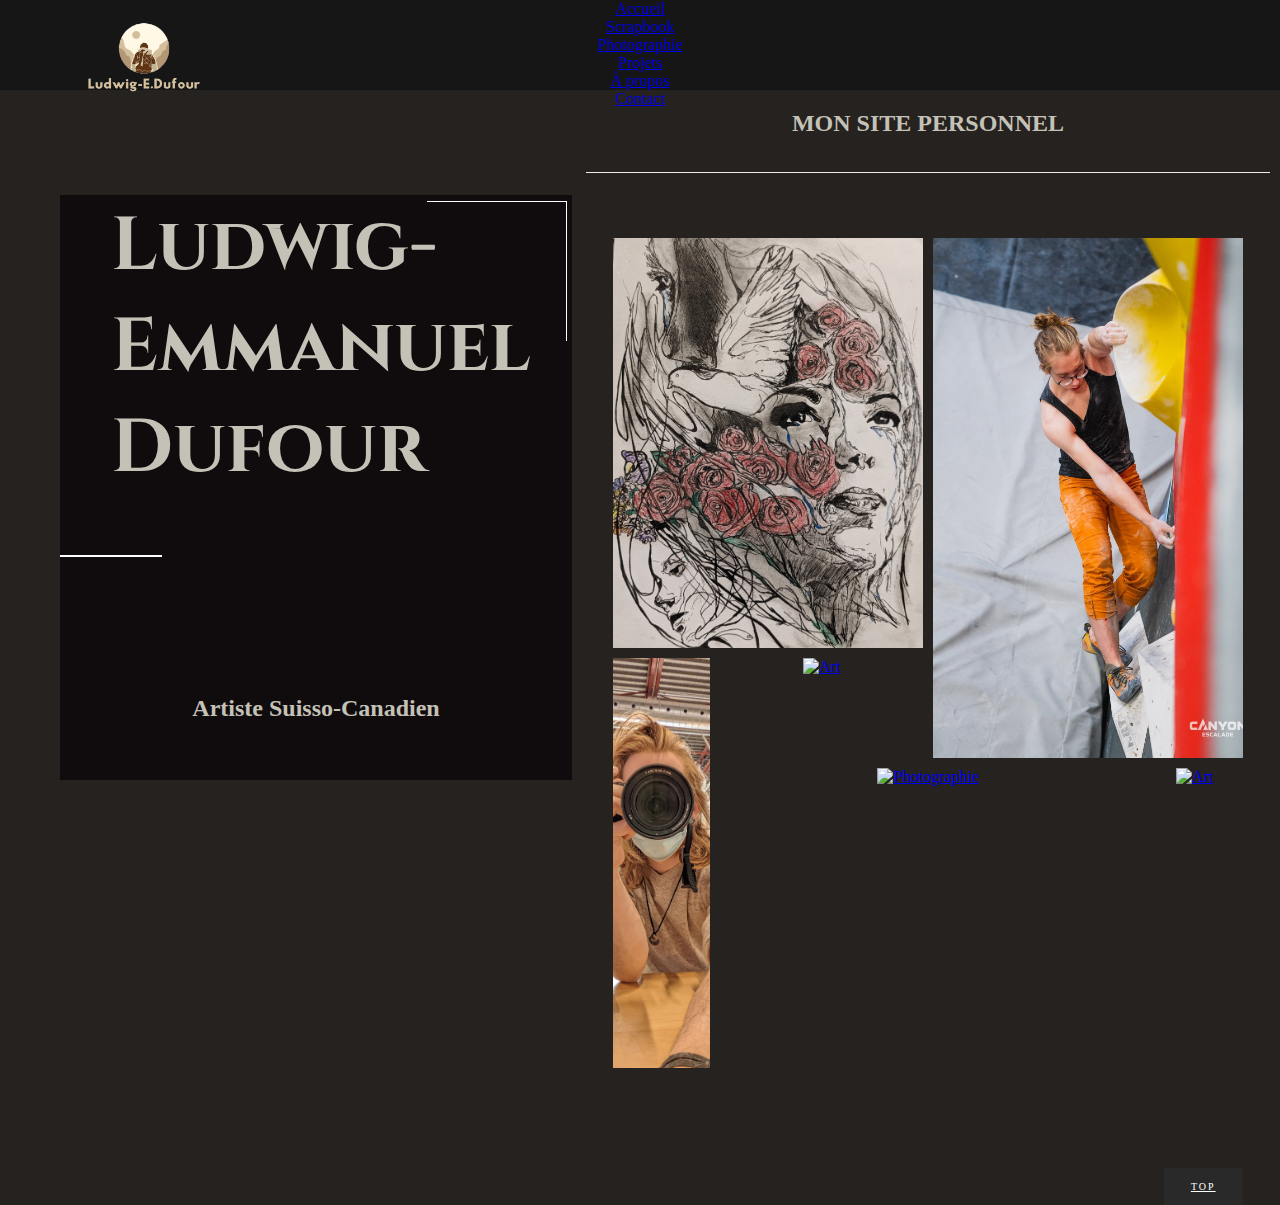
==== tpWeb/Index.html @ 3b353408 "Add files via upload" ====
<!DOCTYPE HTML>
<html>

	<head>
	<!--=============Configuration===========-->
		<meta charset="UTF-8">
		<Title>Portfolio d'un Perdu</Title>
	<!--=============== css  ===============-->	
        <link rel="stylesheet" href="css/style.css">
		<link rel="stylesheet" href="css/Gallerie.css">
	</head>	
	
	<body>
	
		<!--=============Début Header==========-->
		<header class="main-header">
			<!-- Début Logo -->
		<a href="Index.html" class="logo-structure"><img src="images/Logo.png" alt="logo"></a>  
			<!-- Fin Logo -->
			<!-- Début Barre de naviguation -->
			<div class="nav-support">
				<nav>
					<ul>
						<li>
							<a href="Index.html">Accueil </a>
						</li>
						<li>
							<a href="Index/Scrapbook.html">Scrapbook </a>
						</li>
						<li>
							<a href="Index/Photographie.html">Photographie </a>
						</li>
						<li>
							<a href="Index/Projets.html">Projets </a>
						</li>
						<li>
							<a href="Index/A-Propos.html">À propos </a>
						</li>
						<li>
							<a href="Index/Contact.html">Contact </a>
						</li>	
					</ul>
				</nav>	
			</div>	
			<!-- Fin Barre de navigation -->
		</header>
		<!--=============Fin Header==========-->	
		<!-- ===========Début Image fixe gauche ========-->
		<div class="bg" style="background-image: url(images/Photographie/Selfi.jpg>;"></div>
		
		<div class="colonne-Fixe-image">
			
			<div class="colonne-titre">
				<h2>Ludwig-Emmanuel Dufour</h2>
				<h3>Artiste Suisso-Canadien</h3>
			</div>
			<div class="colonne-esthetique"></div>	
		</div>
		<!-- ===========Fin Image fixe gauche ========-->
		
		<!-- =========== Contenu droit du site ========-->
		<div class="colonne-structure">
		
		<section>
		
		<div class="section-Titre">
                    <h3>Mon site personnel</h3>
        </div>
			<div class="contenu">
			<!-- =========== Gallerie Images ========-->
				<div class="contenu-image">
					<div class="w-3 h-2">
						<div class="image-gallerie">
							<div class="image">
							<a href="Index/Scrapbook.html">
								<img src="images/Art/poeme.jpg">
								<div class="text">Scrapbook</div>
							</a>
							</div>
						</div>	
					</div>
					
				<div class="w-3 h-3">
					<div class="image-gallerie">
						<div class="image">
						<a href="Index/A-Propos.html">
						<img src="images/Escalade/Canyon-Comp.jpg" alt="Sport">
						<div class="text">À Propos</div>
						</a>
						</div>
					</div>
					</div>
				
					<div class="h-2">
						<div class="image-gallerie">
						<div class="image">
						<a href="Index/Photographie.html">
							<img src="images/Photographie/Selfi.jpg" alt="Photographie">
						</a>	
						</div>
						</div>
					</div>
					
					<div class="w-2">
						<div class="image-gallerie">
						<div class="image">
						<a href="Index/Projets.html">
							<img src="images/bg/Projet-capture.jpg" alt="Art">
							<div class="text">Projets</div>
						</a>	
						</div>
						</div>
					</div>
					
					<div class="w-4 h-1">
						<div class="image-gallerie">
						<div class="image">
						<a href="Index/Photographie.html">
							<img src="images/Photographie/Street.jpg" alt="Photographie">
						</a>	
						</div>
						<div class="text">Photographie</div>
						</div>
					</div>
					
					<div class="gallery-image-countainer">
						<div class="image-gallerie">
						<div class="image">
						<a href="Index/Photographie.html">
							<img src="images/Photographie/plan-foret.jpg" alt="Art">
						</a>	
						</div>
						</div>
					</div>
 
				</div>
                  
            </div>
		</section>
		
		<footer>
			<div class="contenu">
				<div class="pied-page">
					<a href="#" class="to-top-btn">Top </a>
				</div>
			</div>	
		</footer>
		</div>
	</body>
</html>
---- tpWeb/css/style.css ----
@charset "utf-8";

/*====================================================
Ludwig-Emmanuel Dufour
2031990
Travail de session web
Portfolio Personnel
/*=============== Fonts ============================*/
@import url('https://fonts.googleapis.com/css2?family=Permanent+Marker&family=Roboto:wght@300&family=Saira:wght@100&display=swap');
@import url('https://fonts.googleapis.com/css2?family=Roboto:ital,wght@1,100&display=swap');
@import url('https://fonts.googleapis.com/css2?family=Grape+Nuts&family=Roboto:ital,wght@1,100&display=swap');
@import url('https://fonts.googleapis.com/css2?family=Cinzel&display=swap');

/*-------------- Style Général ---------------------*/

html {
	overflow-x: hidden;
	overflow-y: scroll;
	height: 100%;
	scroll-behavior: smooth;
}

body {
	margin: 0;
	padding: 0;
	height: 100%;
	background: #262220;
	color: #c4c1b7;
	text-align: center;
}
/*------------------ Logo -------------------*/
.logo-structure {
	position: absolute;
	left:80px;
	top:15px;
	z-index:4;
}
.logo-structure img {
	height:100px;
	width:auto;
}


/*------------------ Typographie -------------------*/

p{
	font-size: 20px;
	color: #c4c1b7;
	text-align: justify;
	line-height: 50px;
	
}

/*---------------- Section Titre -------------------*/

section{
	float:left;
	width:100%;
	padding:100px 0px;
}

.section-Titre{
	position:relative;
	padding-bottom: 20px;
	margin-bottom:40px;
	float:left;
	width:100%;
	border-bottom:1px solid #eee;
}

.section-Titre h3{
	text-align: left;
    font-size: 24px;
    text-transform: uppercase;
    float: left;
    width: 100%;
	padding-bottom:15px;
	text-align: center;
	color : #c4c1b7;
}

.section-Titre h4{
	font-style: italic;
	color:#999;
	max-width:400px;
	text-align:left;
	color: #c4c1b7;
}

/*------------------ Général -----------------------*/

.contenu{
	position:relative;
	margin: 0 auto;
	max-width:1224px;
	width:92%;
	z-index:5;
	top: 25px;
}
.contenu-image{
	display:grid;
	grid-template-columns: repeat(6,1fr);
    grid-auto-rows:100px 300px;
    grid-gap:10px;
    grid-auto-flow: dense;
	width:100%;
}

.bg{
	position:fixed;
	width:45%;
	height:100%;
	background-size:cover;
	background-origin:content-box;
	background-repeat:repeat;
	background-position:center;
	background-attachment:scroll;
	z-index:1;

}

/*----------- Header ---------*/

.main-header{
	background: #161616;
	position:fixed;
	width:100%;
	height:90px;
	z-index:10;
}
/*-------- Colonnes ----------*/

.colonne-structure{
	float:right;
	position:relative;
	padding:10px;
	width:55%;
	z-index:3;
}

.colonne-titre{
	position:absolute;
	width:100%;
	height:100%;
	left:0px;
	top:-50px;
	z-index:1;
	
}
.colonne-titre h2{
	position:relative;
	width:100%;
	height:100%;
	font-size:75px;
	font-family: 'Cinzel', serif;
	color:#c4c1b7;
	z-index:2;
	padding:10%;
	text-align:left;
}
.colonne-titre h3{
	position:relative;
	font-family: 'Nothing You Could Do', cursive;
	font-size:24px;
	color:#c4c1b7;
	top:-6%;
}

.colonne-titre h2:before{
	content:'';
	position:absolute;
	background:#fff;
	top:70%;
	width:20%;
	height:2px;
	left:0px;
}

.colonne-Fixe-image{
	position:fixed;
	width: 40%;
	height:65%;
	overflow:hidden;
	bottom:120px;
	left:60px;
	z-index:1;
	background:#100C0D;
}
.colonne-esthetique{
	position:absolute;
	border-top:1px solid;
	border-right:1px solid;
	border-color:#fff;
	position:absolute;
	top:1%;
	width:140px;
	height:140px;
	right:1%;
	z-index:3;
}

/*------- Boutons -------*/

.btn{
	padding: 15px 35px;
	display:inline-block;
	position:relative;
	
	letter-spacing:1px;
	font-size:10px;
	text-transform:uppercase;
	
	background:#292929;
	color: #fff;
}
	
.to-top-btn{
	font-size:10px;
	letter-spacing:2px;
	text-transform:uppercase;
	position:relative;
	float: right;
	color:#fff;
	padding:13px 27px;
	background:#292929;
	}
	
.to-top-btn:hover{
	color: rgba(255,255,255,0,6);
}

.pied-page {
	padding:20px 0;
}	

/* ------Contacts------------------------------------------------------------ */

.contact-details {
	text-align:center;
	margin-top:50px;
}
.contact-details ul li {
	text-align:left;
	float:left;
	width:100%;
    letter-spacing: 1.5px;
    word-spacing: 0px;
    text-transform: uppercase;
	margin-bottom:12px;
	font-size:12px;
}
.contact-details ul li span {
	float:center;
	padding-bottom:10px;
	color: #999;
	width:100%;
	text-transform: none;
}
/* ------Vidéos------------------------------------------------------------ */
#iframe1 {
    float: left;
    width: 420px;
    height: 315px;
	margin-right:10px;
}
#iframe2 {
    float: right;
    width: 420px;
    height: 315px;
	margin-left:10px;
}
---- tpWeb/css/Gallerie.css ----
@charset "utf-8";

/*====================================================
Ludwig-Emmanuel Dufour
2031990
Travail de session web
Portfolio Personnel
/*=============== Fonts ============================*/
@import url('https://fonts.googleapis.com/css2?family=Permanent+Marker&family=Roboto:wght@300&family=Saira:wght@100&display=swap');
@import url('https://fonts.googleapis.com/css2?family=Roboto:ital,wght@1,100&display=swap');
@import url('https://fonts.googleapis.com/css2?family=Grape+Nuts&family=Roboto:ital,wght@1,100&display=swap');
@import url('https://fonts.googleapis.com/css2?family=Cinzel&display=swap');

/*------------------ Général -------------------*/
*{
	box-sizing: border-box;
	margin:0px;
	padding:0px;
}
/*------------------ Gallerie -------------------*/
.image-gallerie{
    width:100%;
    height:100%;
    position:relative;
}

.image-gallerie .image{
    width:100%;
    height:100%;
    overflow:hidden;
}

.image-gallerie .image img{
    width:100%;
    height:100%;
    object-fit: cover;
    object-position:50% 50%;
    cursor:pointer;
    transition:.5s ease-in-out;
}
.image-gallerie:hover .image img{
    transform:scale(1.5);
}

.image-gallerie .text{
    opacity:0;
    position:absolute;
    top:50%;
    left:50%;
    transform:translate(-50%,-50%);
    color:#c4c1b7;
    font-size:25px;
    pointer-events:none;
    z-index:4;
    transition: .3s ease-in-out;
}

.image-gallerie:hover .text{
    opacity:1;
    animation: move-down .3s linear;
    padding:1em;
    width:100%;
}


/*------------------ Strucutre colonne -------------------*/
.w-1{
    grid-column: span 1;
}
.w-2{
    grid-column: span 2;
}
.w-3{
    grid-column: span 3;
}
.w-4{
    grid-column: span 4;
}
.w-5{
    grid-column: span 5;
}
.w-6{
    grid-column: span 6;
}

.h-1{
    grid-row: span 1;
}
.h-2{
    grid-row: span 2;
}
.h-3{
    grid-row: span 3;
}
.h-4{
    grid-row: span 4;
}
.h-5{
    grid-row: span 5;
}
.h-6{
    grid-row: span 6;
}
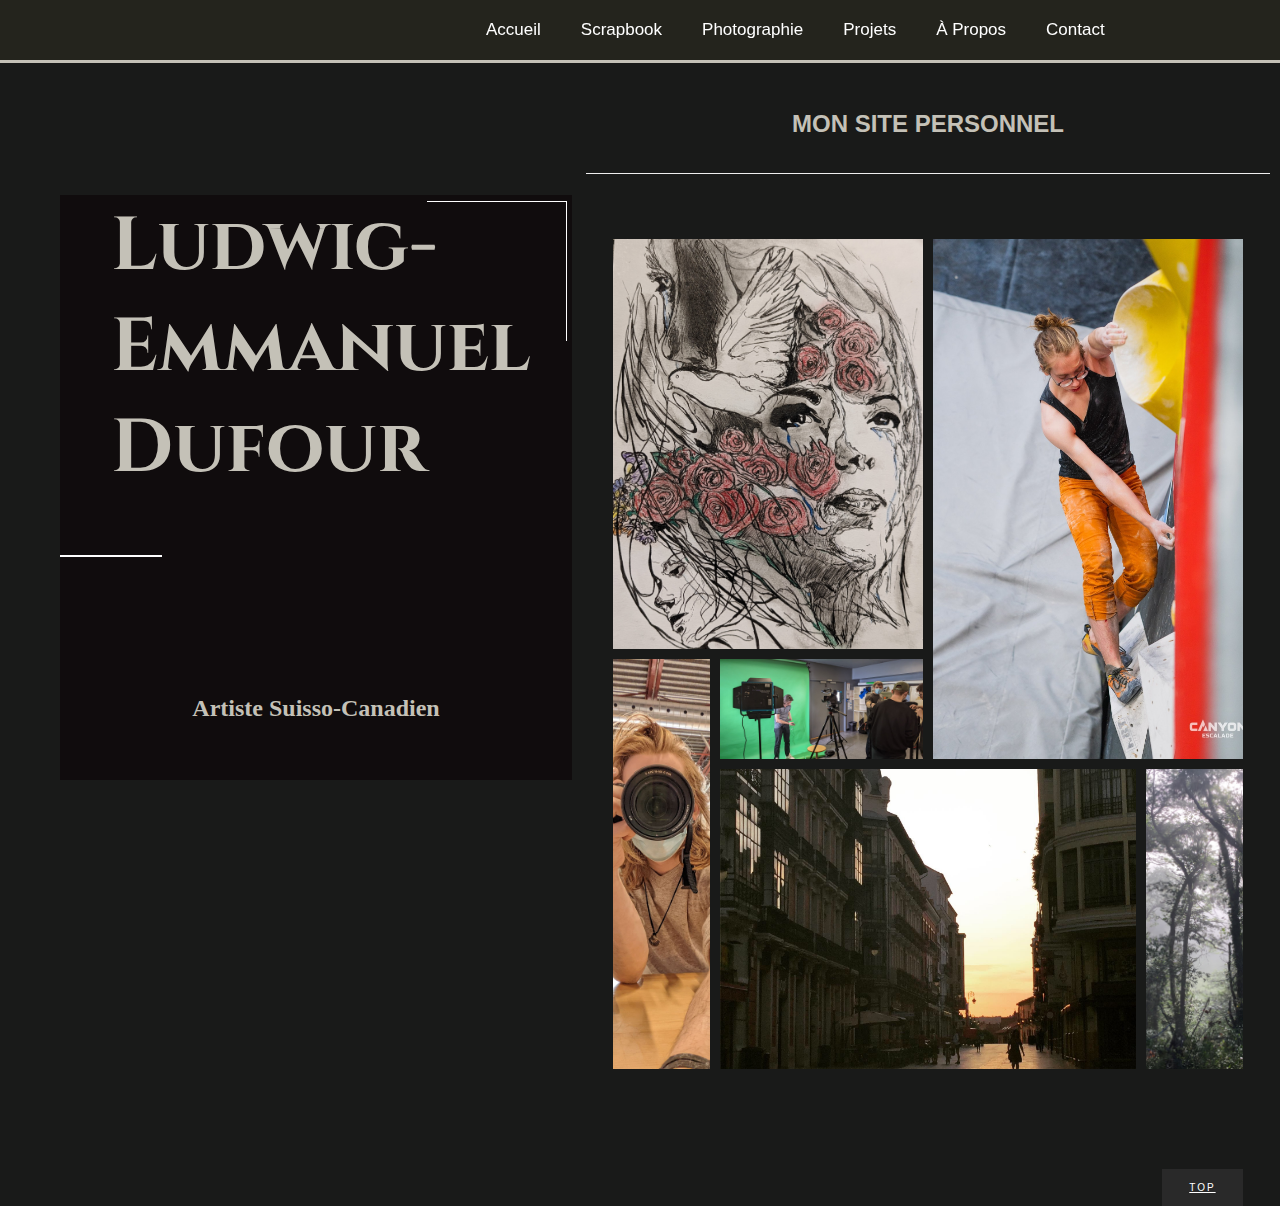
==== commit 5fbde967: "Add files via upload" ====
--- a/tpWeb/Index.html
+++ b/tpWeb/Index.html
@@ -8,40 +8,36 @@
 	<!--=============== css  ===============-->	
         <link rel="stylesheet" href="css/style.css">
 		<link rel="stylesheet" href="css/Gallerie.css">
+		<link rel="stylesheet" href="css/MenuResponsive.css">
+		<script src="JavaScript/MenuResponsive.js" defer></script>
 	</head>	
 	
 	<body>
 	
 		<!--=============Début Header==========-->
 		<header class="main-header">
-			<!-- Début Logo -->
-		<a href="Index.html" class="logo-structure"><img src="images/Logo.png" alt="logo"></a>  
-			<!-- Fin Logo -->
+
 			<!-- Début Barre de naviguation -->
-			<div class="nav-support">
-				<nav>
-					<ul>
-						<li>
-							<a href="Index.html">Accueil </a>
-						</li>
-						<li>
-							<a href="Index/Scrapbook.html">Scrapbook </a>
-						</li>
-						<li>
-							<a href="Index/Photographie.html">Photographie </a>
-						</li>
-						<li>
-							<a href="Index/Projets.html">Projets </a>
-						</li>
-						<li>
-							<a href="Index/A-Propos.html">À propos </a>
-						</li>
-						<li>
-							<a href="Index/Contact.html">Contact </a>
-						</li>	
-					</ul>
-				</nav>	
-			</div>	
+<nav>
+  <div>
+    <!--<a href="Index.html" class="logo"><img src="images/Logo.png" alt="logo"></a>-->
+  </div>
+  <div>
+    <ul id="nav">
+      <li><a href="index.html">Accueil</a></li>
+      <li><a href="index/scrapbook.html">Scrapbook</a></li>
+      <li><a href="index/photographie.html">Photographie</a></li>
+      <li><a href="index/projets.html">Projets</a></li>
+	  <li><a href="index/a-propos.html">À Propos</a></li>
+	  <li><a href="index/contact.html">Contact</a></li>
+    </ul>
+  </div>
+  <div class="menu" id="menu">
+    <span></span>
+    <span></span>
+    <span></span>
+  </div>
+</nav>
 			<!-- Fin Barre de navigation -->
 		</header>
 		<!--=============Fin Header==========-->	
--- a/tpWeb/css/style.css
+++ b/tpWeb/css/style.css
@@ -24,7 +24,7 @@
 	margin: 0;
 	padding: 0;
 	height: 100%;
-	background: #262220;
+	background: #191a19;
 	color: #c4c1b7;
 	text-align: center;
 }
@@ -122,10 +122,10 @@
 /*----------- Header ---------*/
 
 .main-header{
-	background: #161616;
+	background: #0997ba;
 	position:fixed;
 	width:100%;
-	height:90px;
+	height:60px;
 	z-index:10;
 }
 /*-------- Colonnes ----------*/
--- a/tpWeb/css/MenuResponsive.css
+++ b/tpWeb/css/MenuResponsive.css
@@ -0,0 +1,150 @@
+
+*,
+*::after,
+*::before {
+  margin: 0;
+  padding: 0;
+  box-sizing: border-box;
+  font-family: "Poppins", sans-serif;
+}
+
+:root {
+  --nav-bg: #03000e;
+  --couleur-menu: #c4c1b7;
+  --ligne-nav: 0px 3px var(--couleur-menu);
+  --police: 17px;
+  --padding: 20px;
+  --height: 0px;
+}
+
+nav {
+  display: flex;
+  align-items: center;
+  justify-content: space-around;
+  position: fixed;
+  width: 100%;
+  background: #24241d;
+  box-shadow: var(--ligne-nav);
+}
+
+nav .logo {
+  color: #fff;
+  text-decoration-color: var(--couleur-menu);
+  font-size: 22px;
+  font-family: "Playfair Display", serif;
+  font-weight: 100;0px 3px var(--beige)
+}
+
+nav ul {
+
+  list-style: none;
+  display: flex;
+  align-items: center;
+  font-size: var(--police);
+  overflow-y: hidden;
+  transition: 1s cubic-bezier(.68,-0.55,.27,10.55);
+  box-shadow: var(--ligne-nav);
+}
+
+nav ul li {
+  padding: var(--padding);
+}
+
+nav ul li a {
+  color: #fff;
+  text-decoration: none;
+  position: relative;
+}
+
+nav ul li a::after {
+  content: "";
+  width: 0%;
+  height: 1.7px;
+  border-radius: 99px;
+  background: var(--couleur-menu);
+  position: absolute;
+  bottom: 0;
+  left: 0;
+  transition: 0.3s ease;
+}
+
+nav ul li a:hover::after {
+  width: 100%;
+}
+
+nav .menu {
+  width: 22px;
+  height: 16px;
+  cursor: pointer;
+  display: none;
+  align-items: center;
+  flex-direction: column;
+  justify-content: space-between;
+  position: relative;
+  margin: 20px;
+}
+
+nav .menu span {
+  width: 100%;
+  height: 2px;
+  border-radius: 99px;
+  background: #fff;
+  transition: 0.3s ease;
+  transform-origin: left;
+}
+
+nav .menu.active span {
+  background: var(--couleur-menu);
+}
+
+nav .menu.active span:nth-child(1) {
+  transform: rotate(40deg);
+}
+
+nav .menu span:nth-child(3) {
+  transform-origin: left;
+}
+
+nav .menu.active span:nth-child(3) {
+  transform: rotate(-40deg);
+}
+
+nav .menu.active span:nth-child(2) {
+  transform: scale(0);
+}
+
+@media (max-width: 910px) {
+  nav .menu {
+    display: flex;
+  }
+
+  nav ul {
+
+
+    flex-direction: column;
+    background: var(--nav-bg);
+    position: absolute;
+    width: 100%;
+    left: 0;
+    top: 56px;
+    height: var(--height);
+    transition: 1s cubic-bezier(.68,-0.55,.27,1.55);
+  }
+  nav ul.active {
+    --height: calc(
+      (((var(--padding) * 2) + (var(--police) * 1.5))) * var(--nbElem)
+    );
+    
+    
+    transition: 1s ease;
+  }
+
+  nav ul li {
+    width: 100%;
+    text-align: center;
+  }
+  nav ul li a {
+    width: 100%;
+    text-transform: capitalize;
+  }
+}
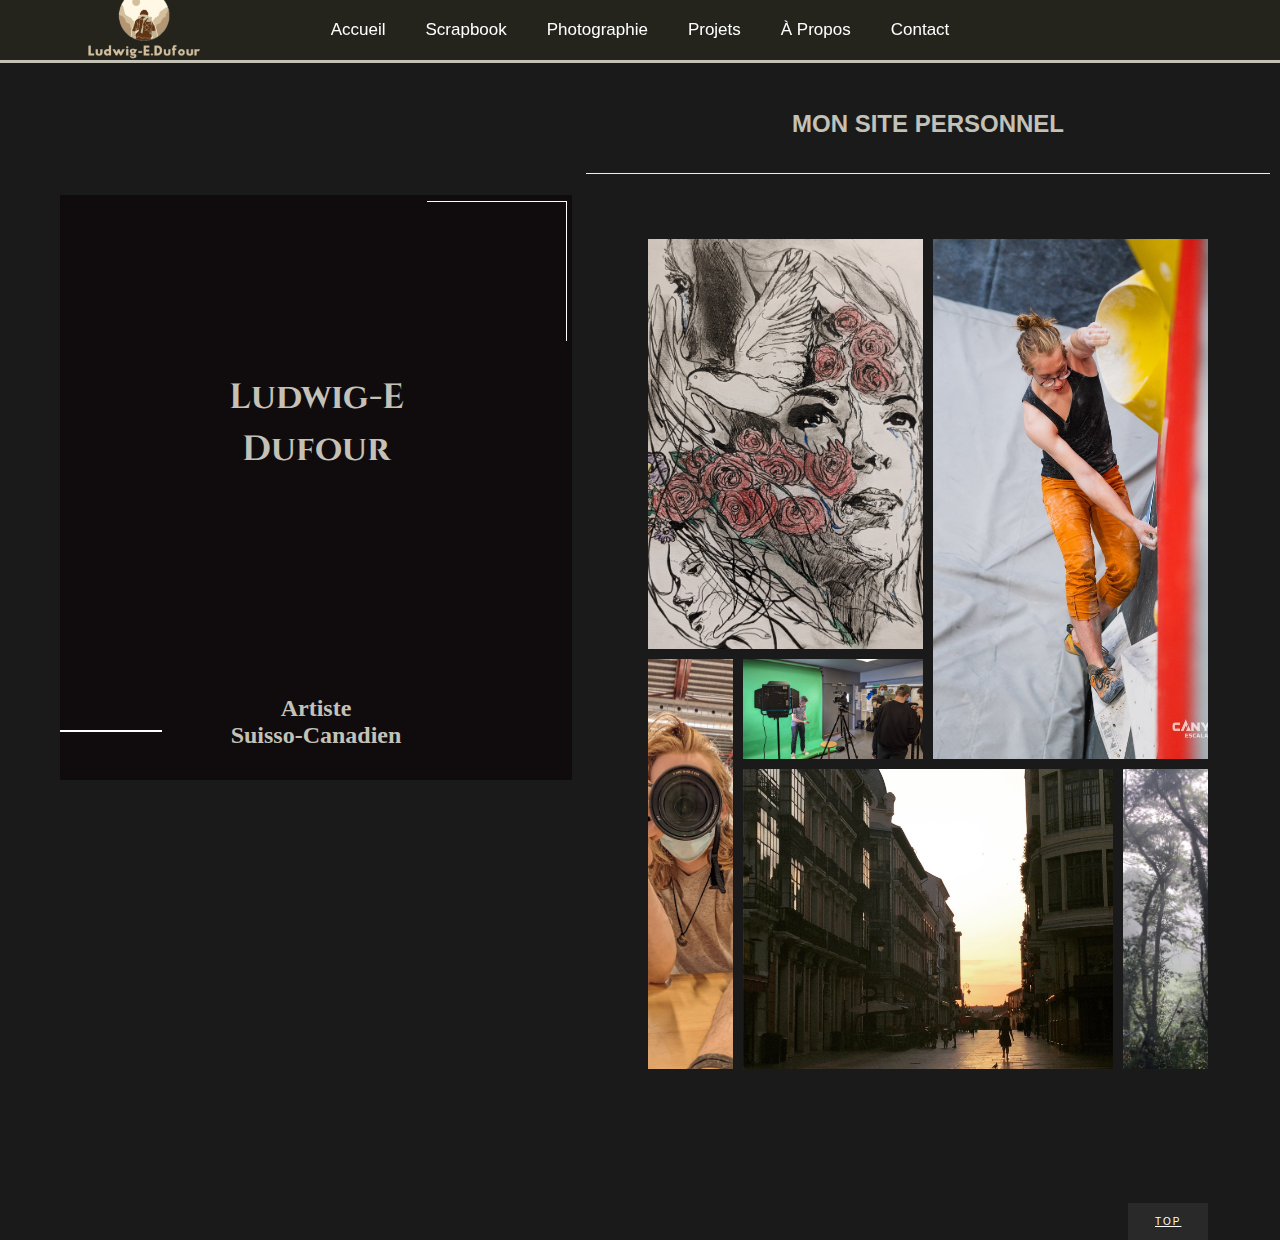
==== commit 562d9c9d: "Add files via upload" ====
--- a/tpWeb/Index.html
+++ b/tpWeb/Index.html
@@ -9,6 +9,7 @@
         <link rel="stylesheet" href="css/style.css">
 		<link rel="stylesheet" href="css/Gallerie.css">
 		<link rel="stylesheet" href="css/MenuResponsive.css">
+		<link rel="stylesheet" href="css/MenuResponsive.css">
 		<script src="JavaScript/MenuResponsive.js" defer></script>
 	</head>	
 	
@@ -19,8 +20,8 @@
 
 			<!-- Début Barre de naviguation -->
 <nav>
-  <div>
-    <!--<a href="Index.html" class="logo"><img src="images/Logo.png" alt="logo"></a>-->
+  <div class="logo-structure">
+    <a href="Index.html" class="logo"><img src="images/Logo.png" alt="logo"></a>
   </div>
   <div>
     <ul id="nav">
@@ -42,16 +43,16 @@
 		</header>
 		<!--=============Fin Header==========-->	
 		<!-- ===========Début Image fixe gauche ========-->
-		<div class="bg" style="background-image: url(images/Photographie/Selfi.jpg>;"></div>
-		
+<div class="colonne-gauche">
 		<div class="colonne-Fixe-image">
 			
 			<div class="colonne-titre">
-				<h2>Ludwig-Emmanuel Dufour</h2>
-				<h3>Artiste Suisso-Canadien</h3>
+				<h2>Ludwig-E <br>Dufour</h2>
+				<h3>Artiste <br> Suisso-Canadien</h3>
 			</div>
 			<div class="colonne-esthetique"></div>	
 		</div>
+	</div>
 		<!-- ===========Fin Image fixe gauche ========-->
 		
 		<!-- =========== Contenu droit du site ========-->
--- a/tpWeb/css/style.css
+++ b/tpWeb/css/style.css
@@ -32,7 +32,7 @@
 .logo-structure {
 	position: absolute;
 	left:80px;
-	top:15px;
+	top:-30%;
 	z-index:4;
 }
 .logo-structure img {
@@ -96,6 +96,7 @@
 	width:92%;
 	z-index:5;
 	top: 25px;
+	padding:5%;
 }
 .contenu-image{
 	display:grid;
@@ -106,18 +107,7 @@
 	width:100%;
 }
 
-.bg{
-	position:fixed;
-	width:45%;
-	height:100%;
-	background-size:cover;
-	background-origin:content-box;
-	background-repeat:repeat;
-	background-position:center;
-	background-attachment:scroll;
-	z-index:1;
-
-}
+
 
 /*----------- Header ---------*/
 
@@ -145,18 +135,20 @@
 	left:0px;
 	top:-50px;
 	z-index:1;
-	
+	text-align: center
 }
 .colonne-titre h2{
+	top:30%;
 	position:relative;
 	width:100%;
 	height:100%;
-	font-size:75px;
+	font-size:35px;
 	font-family: 'Cinzel', serif;
 	color:#c4c1b7;
-	z-index:2;
 	padding:10%;
-	text-align:left;
+	line-height: 1.5;
+    display: inline-block;
+    vertical-align: middle
 }
 .colonne-titre h3{
 	position:relative;
@@ -233,29 +225,6 @@
 	padding:20px 0;
 }	
 
-/* ------Contacts------------------------------------------------------------ */
-
-.contact-details {
-	text-align:center;
-	margin-top:50px;
-}
-.contact-details ul li {
-	text-align:left;
-	float:left;
-	width:100%;
-    letter-spacing: 1.5px;
-    word-spacing: 0px;
-    text-transform: uppercase;
-	margin-bottom:12px;
-	font-size:12px;
-}
-.contact-details ul li span {
-	float:center;
-	padding-bottom:10px;
-	color: #999;
-	width:100%;
-	text-transform: none;
-}
 /* ------Vidéos------------------------------------------------------------ */
 #iframe1 {
     float: left;
@@ -268,4 +237,11 @@
     width: 420px;
     height: 315px;
 	margin-left:10px;
-}+}
+
+@media (max-width: 767px) {
+  .colonne-structure{
+    width: 48%;
+  }
+}
+
--- a/tpWeb/css/Gallerie.css
+++ b/tpWeb/css/Gallerie.css
@@ -34,7 +34,6 @@
     width:100%;
     height:100%;
     object-fit: cover;
-    object-position:50% 50%;
     cursor:pointer;
     transition:.5s ease-in-out;
 }
@@ -100,4 +99,28 @@
 }
 .h-6{
     grid-row: span 6;
-}+}
+
+@media screen and (max-width:500px){
+    .contenu-image{
+        grid-template-columns: repeat(1,1fr);
+    }
+    .w-1,.w-2,.w-3,.w-4,.w-5,.w-6{
+        grid-column:span 1;
+    }
+}
+
+
+@keyframes move-down{
+
+    0%{
+        top:10%;
+    }
+    50%{
+        top:35%;
+    }
+    100%{
+        top:50%;
+    }
+}
+
--- a/tpWeb/css/MenuResponsive.css
+++ b/tpWeb/css/MenuResponsive.css
@@ -148,3 +148,4 @@
     text-transform: capitalize;
   }
 }
+/* --------BOUTONS---------*/--- a/tpWeb/css/MenuResponsive.css
+++ b/tpWeb/css/MenuResponsive.css
@@ -148,3 +148,4 @@
     text-transform: capitalize;
   }
 }
+/* --------BOUTONS---------*/